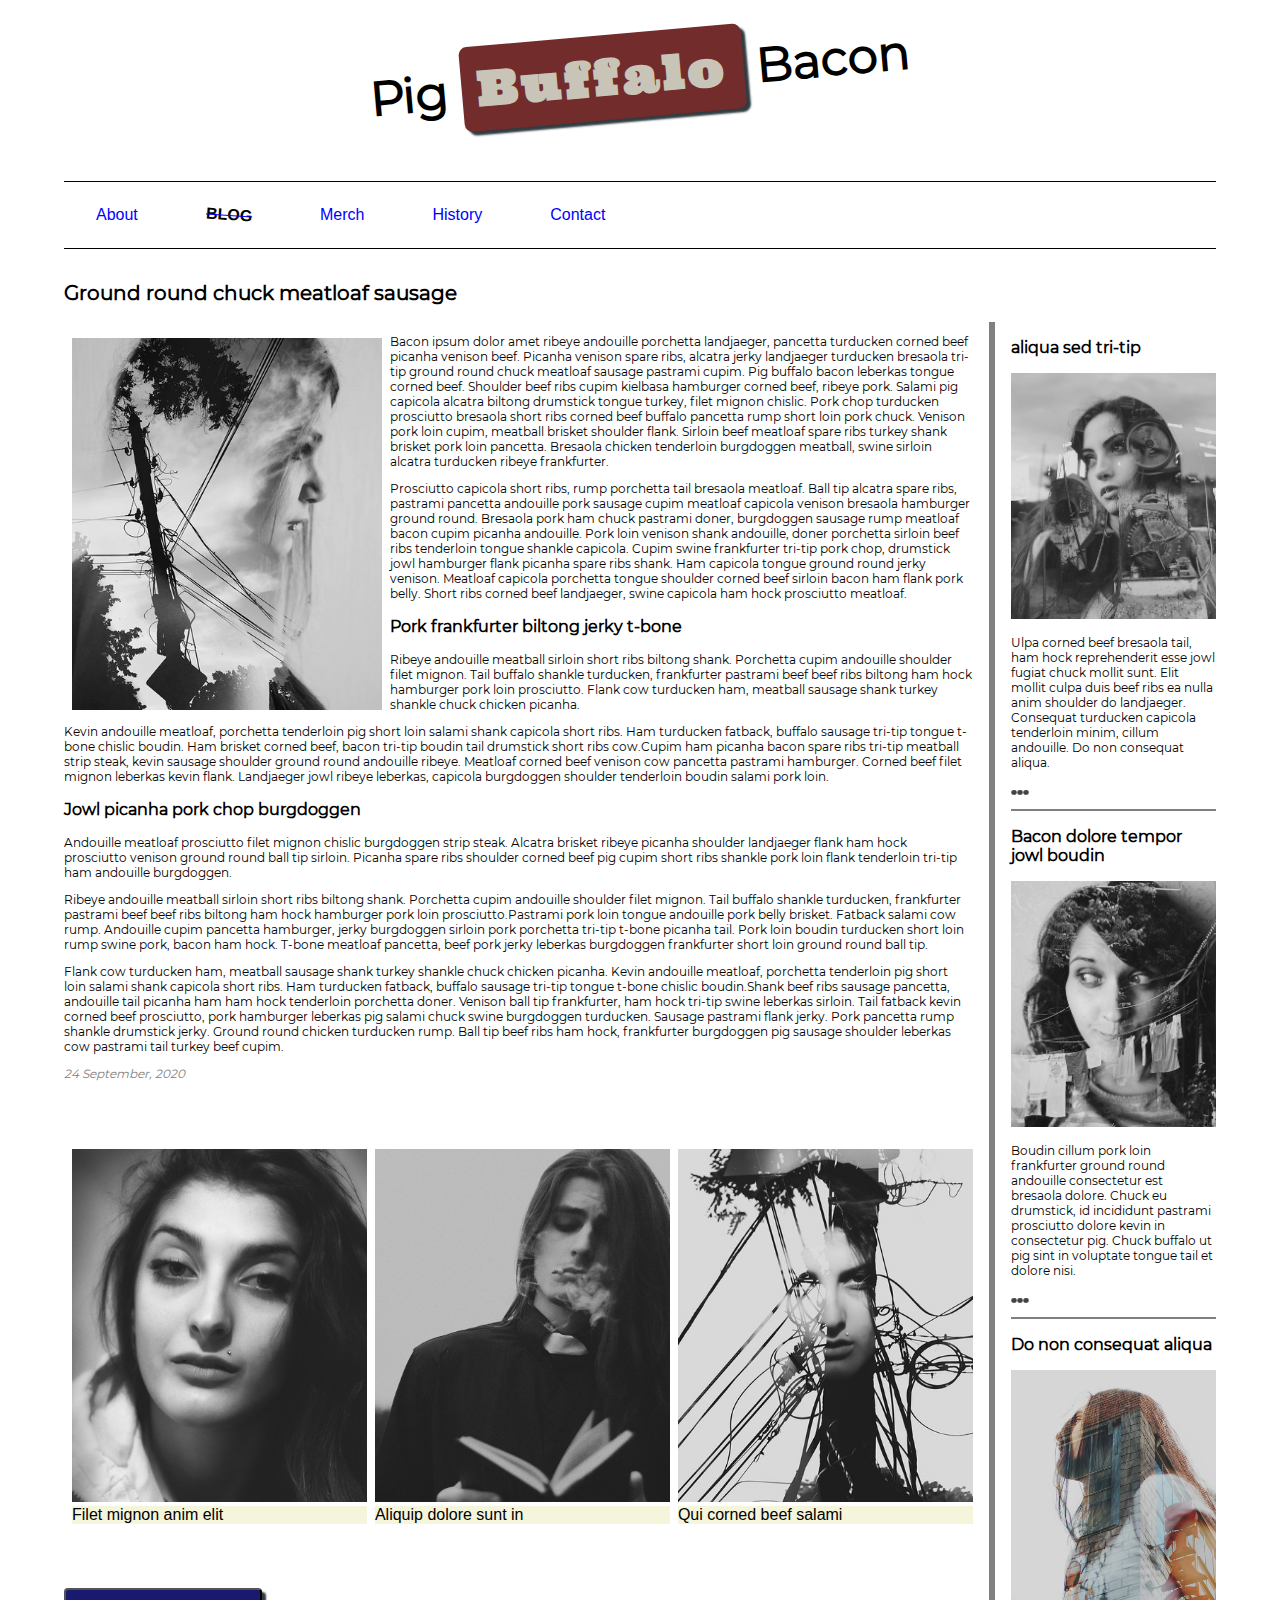
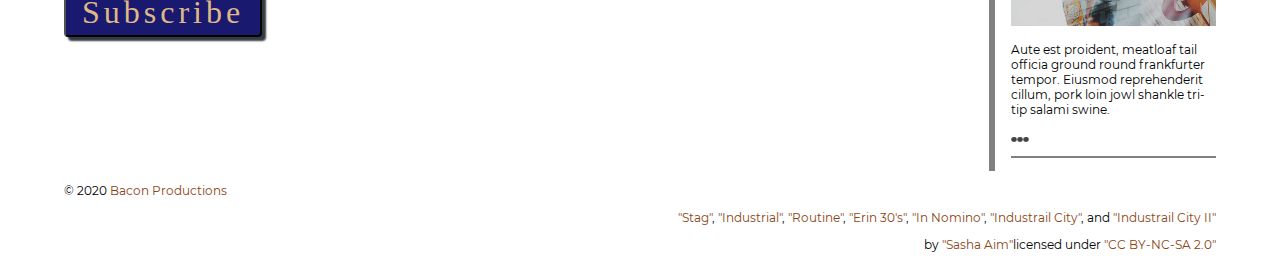
==== blog/index.html @ e3b196c2 "final commit, final project:)" ====
<!DOCTYPE html>
<html lang="en">
    <head>
        <meta charset="utf-8">
        <meta name="viewport" content="width=device-width, initial-scale=1.0">
        <meta name="author" content="Jillian Lane">
        
       
        <!-- Use a meta tag to designate yourself as the author of the page DONE -->
       
    
        <!-- Give your page a title.DONE -->
        
        <title>Yummy Bacon Time</title>
        
        <!-- Add the link element to tell the browser what file to use for style information. DONE-->
         <link rel="stylesheet" type="text/css" href="css/style.css">
    

    </head>
    <body>
        <header>
           
            
            <h1>Pig <span class="highlight">Buffalo</span> Bacon</h1> 
             
            
            <!-- Add a level 1 heading to display three words. Use a span element to highlight the second word. Apply a class attribute with a value of "highlight" to the opening span tag.DONE ABOVE-->
            
        </header>   
        
        
        <!-- Add a navigation menu with five (5) links using the labels About, Blog, Merch, History, and Contact. Use the "#" symbol for your href values.DONE -->
        
        <nav>
            <a href="#">About</a>
            <a href="#"><strike><div><font color="black"><strong>BLOG</strong></font></div></strike></a>
            <a href="#">Merch</a>
            <a href="#">History</a>
            <a href="#">Contact</a>
        
        </nav>
        
    
     
        
        <main>
            
            
            <!-- DONE Add a level 2 heading -->
            
            <h2>Ground round chuck meatloaf sausage</h2>
            
            
            <!-- DONE Add a class attribute with a value of "main-section" to the opening section tag below. -->
            
            
            <section class="main-section">
               
                <article>
                    
                    
                    <!-- Create a figure that contains one (1) image; then, add a class attribute with a value of "article-image" to the opening figure tag. DONE -->
                    
                    <figure class="article-image">
                        <img src="images/industrial-city.jpg" alt="Industrial City Image">
                    </figure>
                    
                    
                    <!-- After the closing figure tag, add two (2) paragraphs of text; then, add a level 3 heading. DONE-->
                    
                    <p>Bacon ipsum dolor amet ribeye andouille porchetta landjaeger, pancetta turducken corned beef picanha venison beef. Picanha venison spare ribs, alcatra jerky landjaeger turducken bresaola tri-tip ground round chuck meatloaf sausage pastrami cupim. Pig buffalo bacon leberkas tongue corned beef. Shoulder beef ribs cupim kielbasa hamburger corned beef, ribeye pork. Salami pig capicola alcatra biltong drumstick tongue turkey, filet mignon chislic. Pork chop turducken prosciutto bresaola short ribs corned beef buffalo pancetta rump short loin pork chuck. Venison pork loin cupim, meatball brisket shoulder flank. Sirloin beef meatloaf spare ribs turkey shank brisket pork loin pancetta. Bresaola chicken tenderloin burgdoggen meatball, swine sirloin alcatra turducken ribeye frankfurter. </p>
                    
                    <p>Prosciutto capicola short ribs, rump porchetta tail bresaola meatloaf. Ball tip alcatra spare ribs, pastrami pancetta andouille pork sausage cupim meatloaf capicola venison bresaola hamburger ground round. Bresaola pork ham chuck pastrami doner, burgdoggen sausage rump meatloaf bacon cupim picanha andouille. Pork loin venison shank andouille, doner porchetta sirloin beef ribs tenderloin tongue shankle capicola. Cupim swine frankfurter tri-tip pork chop, drumstick jowl hamburger flank picanha spare ribs shank. Ham capicola tongue ground round jerky venison. Meatloaf capicola porchetta tongue shoulder corned beef sirloin bacon ham flank pork belly. Short ribs corned beef landjaeger, swine capicola ham hock prosciutto meatloaf.</p>
                    
                    <h3>Pork frankfurter biltong jerky t-bone</h3>
                                        
                    
                    <!-- After the closing heading tag, add two (2) additional paragrahs of text and another level 3 heading DONE. -->
                    
                    <p>Ribeye andouille meatball sirloin short ribs biltong shank. Porchetta cupim andouille shoulder filet mignon. Tail buffalo shankle turducken, frankfurter pastrami beef beef ribs biltong ham hock hamburger pork loin prosciutto. Flank cow turducken ham, meatball sausage shank turkey shankle chuck chicken picanha. </p>
                    
                    <p>Kevin andouille meatloaf, porchetta tenderloin pig short loin salami shank capicola short ribs. Ham turducken fatback, buffalo sausage tri-tip tongue t-bone chislic boudin. Ham brisket corned beef, bacon tri-tip boudin tail drumstick short ribs cow.Cupim ham picanha bacon spare ribs tri-tip meatball strip steak, kevin sausage shoulder ground round andouille ribeye. Meatloaf corned beef venison cow pancetta pastrami hamburger. Corned beef filet mignon leberkas kevin flank. Landjaeger jowl ribeye leberkas, capicola burgdoggen shoulder tenderloin boudin salami pork loin.</p>
                    
                    <h3>Jowl picanha pork chop burgdoggen</h3>
                    
                    <!-- After the closing heading tag, add three (3) paragraphs of text.DONE -->
                    <p>Andouille meatloaf prosciutto filet mignon chislic burgdoggen strip steak. Alcatra brisket ribeye picanha shoulder landjaeger flank ham hock prosciutto venison ground round ball tip sirloin. Picanha spare ribs shoulder corned beef pig cupim short ribs shankle pork loin flank tenderloin tri-tip ham andouille burgdoggen.</p>
                    
                    <p>Ribeye andouille meatball sirloin short ribs biltong shank. Porchetta cupim andouille shoulder filet mignon. Tail buffalo shankle turducken, frankfurter pastrami beef beef ribs biltong ham hock hamburger pork loin prosciutto.Pastrami pork loin tongue andouille pork belly brisket. Fatback salami cow rump. Andouille cupim pancetta hamburger, jerky burgdoggen sirloin pork porchetta tri-tip t-bone picanha tail. Pork loin boudin turducken short loin rump swine pork, bacon ham hock. T-bone meatloaf pancetta, beef pork jerky leberkas burgdoggen frankfurter short loin ground round ball tip. </p>
                    
                    <p>Flank cow turducken ham, meatball sausage shank turkey shankle chuck chicken picanha. Kevin andouille meatloaf, porchetta tenderloin pig short loin salami shank capicola short ribs. Ham turducken fatback, buffalo sausage tri-tip tongue t-bone chislic boudin.Shank beef ribs sausage pancetta, andouille tail picanha ham ham hock tenderloin porchetta doner. Venison ball tip frankfurter, ham hock tri-tip swine leberkas sirloin. Tail fatback kevin corned beef prosciutto, pork hamburger leberkas pig salami chuck swine burgdoggen turducken. Sausage pastrami flank jerky. Pork pancetta rump shankle drumstick jerky. Ground round chicken turducken rump. Ball tip beef ribs ham hock, frankfurter burgdoggen pig sausage shoulder leberkas cow pastrami tail turkey beef cupim.</p>
                    
                    <!-- Use the time element with a datetime attribute to display a date after the last paragrpah is closed.DONE -->
                    
                    <p><time datetime="2020-09-24"></time><i><font color="gray">24 September, 2020</font></i></p>
                    
                    <!-- Add a class attribute with a value of "subsection" to the opening section tag below. DONE-->
                    
                    
            <section class="subsection">
                        
                        
                        <!-- Between the two section tags, create three (3) figures, each with one (1) image and one (1) figcaption.DONW -->
                        
                    <figure>
                        <img src="images/eren-30s.jpg" alt="Black and White Photo of girl">
                        <figcaption>Filet mignon anim elit</figcaption>
                    </figure>
                        
                        
                    <figure>
                        <img src="images/in-nomino.jpg" alt="Black and White book">
                        <figcaption>Aliquip dolore sunt in</figcaption>
                    </figure>
                        
                        
                    <figure>
                        <img src="images/industrial-city-2.jpg" alt="Black and White lines">
                        <figcaption>Qui corned beef salami </figcaption>
                    </figure>
                        
                 
            </section>
                
                     
                    
                    <!-- Create a Subscribe button between the closing section and closing article tags. DONE-->
                    
                    <button>Subscribe</button>

            
                </article>
               
              
                <aside>
                    
                    
                    <!-- Add a level 3 heading, followed by an image and a paragraph.DONE --> 
                    <h3>aliqua sed tri-tip</h3>
                    
                    <img src="images/industrial.jpg" alt="Industrial Pic" > 
                    
                    <p>Ulpa corned beef bresaola tail, ham hock reprehenderit esse jowl fugiat chuck mollit sunt. Elit mollit culpa duis beef ribs ea nulla anim shoulder do landjaeger. Consequat turducken capicola tenderloin minim, cillum andouille. Do non consequat aliqua.</p><p><a href="#" class="expand">&#x26AB;&#x26AB;&#x26AB;</a></p>
                    
                    <hr size=2 noshade>
                    <!-- Add another level 3 heading, followed by an image and a paragraph.DONE -->
                    
                    <h3>Bacon dolore tempor jowl boudin</h3>
                    
                    <img src="images/routine.jpg" alt="Routine Pic">
                    <p>Boudin cillum pork loin frankfurter ground round andouille consectetur est bresaola dolore. Chuck eu drumstick, id incididunt pastrami prosciutto dolore kevin in consectetur pig. Chuck buffalo ut pig sint in voluptate tongue tail et dolore nisi.</p> <p><a href="#" class="expand">&#x26AB;&#x26AB;&#x26AB;</a></p>
                    
                    <hr size=2 noshade>
                    
                    <!-- You guesed it, add an additional level three heading, followed by an image and a paragraph DONE-->
                    
                    <h3>Do non consequat aliqua</h3>
                    
                    <img src="images/stag.jpg" alt="Stag image">
                    
                    <p>Aute est proident, meatloaf tail officia ground round frankfurter tempor. Eiusmod reprehenderit cillum, pork loin jowl shankle tri-tip salami swine.</p><p><a href="#" class="expand">&#x26AB;&#x26AB;&#x26AB;</a></p>
                    
                    <hr size=2 noshade>
                    <!-- Before continuing, add a hyperlink before the closing tags of the aside paragraphs that displays three circles. Use the "#" symbol as the href value, and inlcude a class attribute with the value of "expand". Note: The code to use for a cirle is: DONE

                        &#x26AB;  DONE

                    -->
                    
                </aside>
               
            </section>
        </main>
        <footer>
            
            
            <!-- Add a paragraph with the copyright and a link to an email address. DONE --->
        <form>
            <p>&copy; 2020<a href="123email@gmail.com"> Bacon Productions</a></p>
            
        </form>
            
            <!-- Add a second paragraph with all of the text and links for attributing the images on the page. Make sure to use the "ideal" attribution from Creative Commons. DONE-->
            
            <p>
                <a href="https://search.creativecommons.org/photos/01e5532a-d0ab-4366-82e1-d7026fed78c9">"Stag"</a>,
                <a href="https://www.flickr.com/photos/marenbangbang/7979765604/">"Industrial"</a>,
                <a href="https://search.creativecommons.org/photos/12407f55-0248-4dc0-a676-73fe85dd85e3">"Routine"</a>, 
                <a href="https://search.creativecommons.org/photos/788f8539-8aba-45d4-b002-9ae7d97e0d9e">"Erin 30's"</a>, 
                <a href="https://search.creativecommons.org/photos/3abb49b9-ebf3-4d88-ae53-4d110fda2344">"In Nomino"</a>, <a href="https://search.creativecommons.org/photos/e300031e-b972-4fbb-9feb-5cd1cfa6fc71">"Industrail City"</a>, and
                <a href="https://search.creativecommons.org/photos/16618e0e-f62e-4166-88d9-ed156e1aeb76">"Industrail City II"</a></p>
               <p> by <a href="https://www.flickr.com/photos/38274965@N05">"Sasha Aim"</a>licensed under <a href="https://search.creativecommons.org/photos/16618e0e-f62e-4166-88d9-ed156e1aeb76">"CC BY-NC-SA 2.0"</a></p>
            
            
        </footer>
        
    </body>
</html>
---- blog/css/style.css ----
/* TO GET AN IDEA OF THE CSS YOU WILL LIKELY BE USING, SEE THE LISTS BELOW. */

        /* 
        
        Spacing 

            - padding (shorthand and/or specific properties like padding-bottom, etc.)

            - margin, (shorthand and/or specific properties like margin-top, etc.)

            - letter-spacing, word-spacing, line-height

            - width, max-width, min-width
            - height, max-height, min-height

        Typography 

            - font-family, font-size, font-style, font-weight

            - text-decoration, text-align

            - color

            - text-shadow, text-transform

        Box, Layout and Border 

            - border (shorthand and/or specific properties like border-top, border-bottom-radius, border-width, etc.)

            - box-shadow

            - display, float, align-items, align-content

            - grid-template-columns, grid-column-gap

            - transform

        Other

            - :nth()-child (to target specific child elements)

            - :focus, :hover, :active (to target link states)

            - @font-face or @import (to import typefaces)

        */


/* ------ START WRITING YOUR CODE BELOW ------ */


* {
  box-sizing: border-box;
}

html {
    font-size: 16px;
}


body {
    margin: 1.5rem auto;
    width:90%;
    min-width:56.25rem;
    
}

header h1 {
    text-align: center;
    margin-bottom: 4rem;
    
}


.main-section {
    display: grid;
    grid-template-columns: 4fr 1fr;
    grid-gap: 1rem;
}


article {
    grid-column: 1;
    grid-row: 1;
    
}


.subsection {
    display: flex;
}


aside {
    grid-column: 2;
    grid-row: 1;
    padding-bottom: 5px;
    border-left: 6px solid grey;
    padding-left: 1rem;
    
}
   


footer {
    text-align: right;
    text-decoration-color: cadetblue;
}



form {
    text-align: left;
}




@font-face {
    font-family: robotoslab;
    src: url("../fonts/sans-serif/montserrat-regular.ttf") format("truetype");
    font-weight: normal;
    font-style: normal;
}

@font-face{
    font-family:montserrat;
    src: url("../fonts/sans-serif/montserrat-regular.ttf") format("truetype");
    font-weight: normal;
    font-style: normal;
}

@font-face{
    font-family:ultra;
    src: url("../fonts/serif/ultra-regular.ttf") format("truetype");
    font-weight: normal;
    font-style: normal;
    
}





h1, h2, h3 {
    font-family: robotoslab, "Georgia", serif;
}

h1 {
    font-size: 3rem;
    transform: rotate(-5deg);
}

h2 {
    font-size: 1.25rem;
}

h3 {
    font-size: 1rem;
}

p {
    font-family: montserrat, "Serif", sans-serif;
    font-size: 0.75rem;
}

.highlight {
    font-family: ultra;
    background-color:#732C2C;
    display: inline-block;
    padding: 0.75rem 1rem;
    color: #C8C4B7;
    border-radius: 0.5rem;
    letter-spacing: 0.25rem;
    box-shadow: 0.25rem 0.25rem 0.125rem #313C40;
}


nav {
    border-top: 1px solid black;
    border-bottom: 1px solid black;
    margin-bottom: 2rem;
    
}

div {
    transform: rotate(4deg);
}

nav a {
    display: inline-block;
    padding: 1rem 2rem;
    margin-bottom: 0.5rem;
    margin-top: 0.5rem;
    color:blue;
    font-family: arial; 
    
}



figure{
    padding-left: 0rem;
    margin-right: 0rem;
    margin-left: 0.5rem;
    margin-top: 3.5rem;
    
}

img {
    width: 100%;
    height:auto;

}

.article-image {
    float: left;
    padding-right: 0.5rem;
    margin-bottom: 0.5rem;
    width: 35%;
    margin-top: 1rem;
}

figcaption {
    background-color:beige;
    font-family: sans-serif;

}




a {
    color: saddlebrown;
    text-decoration: none;
    
}


button {
    background-color: midnightblue;
    font-size: 2rem;
    font-family:fantasy;
    display: inline-block;
    padding: 0.25rem 1rem;
    margin-top: 3rem;
    color: burlywood;
    border-radius: 0.25rem;
    letter-spacing: 0.25rem;
    box-shadow: 0.25rem 0.25rem 0.125rem #313C40;
}

.expand {
    font-size: 0.3rem;
}
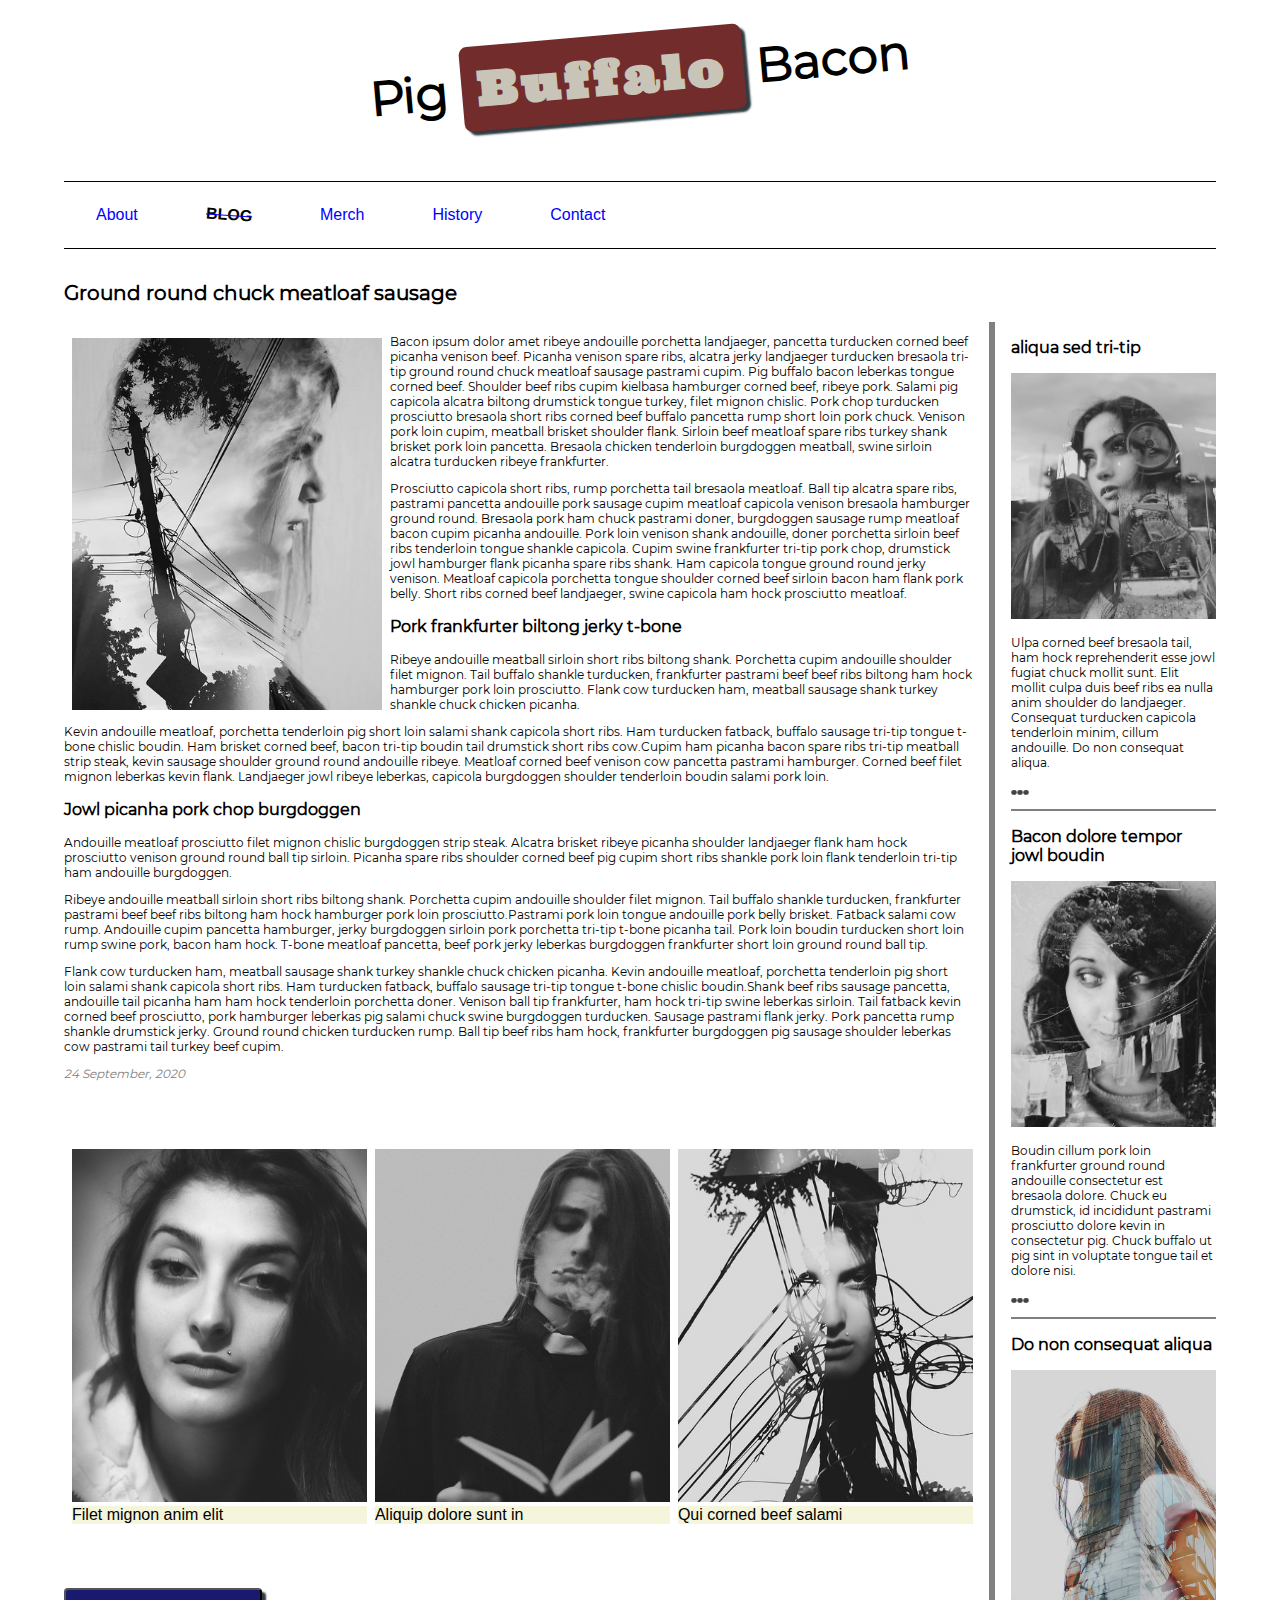
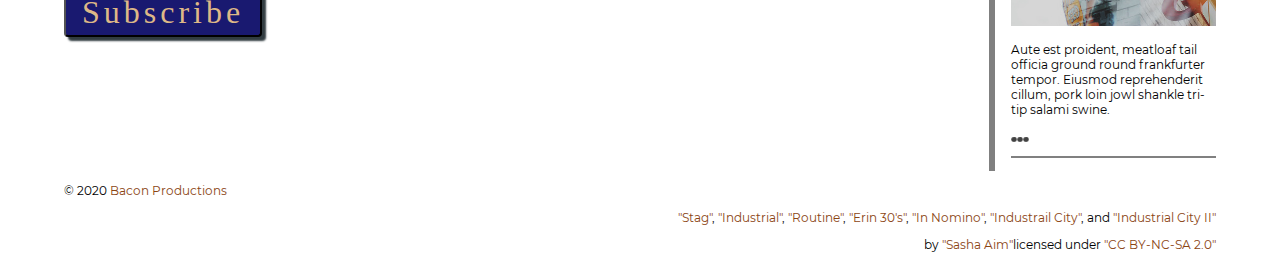
==== commit 3fef9291: "final commit final project pt2" ====
--- a/blog/index.html
+++ b/blog/index.html
@@ -189,7 +189,7 @@
                 <a href="https://search.creativecommons.org/photos/12407f55-0248-4dc0-a676-73fe85dd85e3">"Routine"</a>, 
                 <a href="https://search.creativecommons.org/photos/788f8539-8aba-45d4-b002-9ae7d97e0d9e">"Erin 30's"</a>, 
                 <a href="https://search.creativecommons.org/photos/3abb49b9-ebf3-4d88-ae53-4d110fda2344">"In Nomino"</a>, <a href="https://search.creativecommons.org/photos/e300031e-b972-4fbb-9feb-5cd1cfa6fc71">"Industrail City"</a>, and
-                <a href="https://search.creativecommons.org/photos/16618e0e-f62e-4166-88d9-ed156e1aeb76">"Industrail City II"</a></p>
+                <a href="https://search.creativecommons.org/photos/16618e0e-f62e-4166-88d9-ed156e1aeb76">"Industrial City II"</a></p>
                <p> by <a href="https://www.flickr.com/photos/38274965@N05">"Sasha Aim"</a>licensed under <a href="https://search.creativecommons.org/photos/16618e0e-f62e-4166-88d9-ed156e1aeb76">"CC BY-NC-SA 2.0"</a></p>
             
             
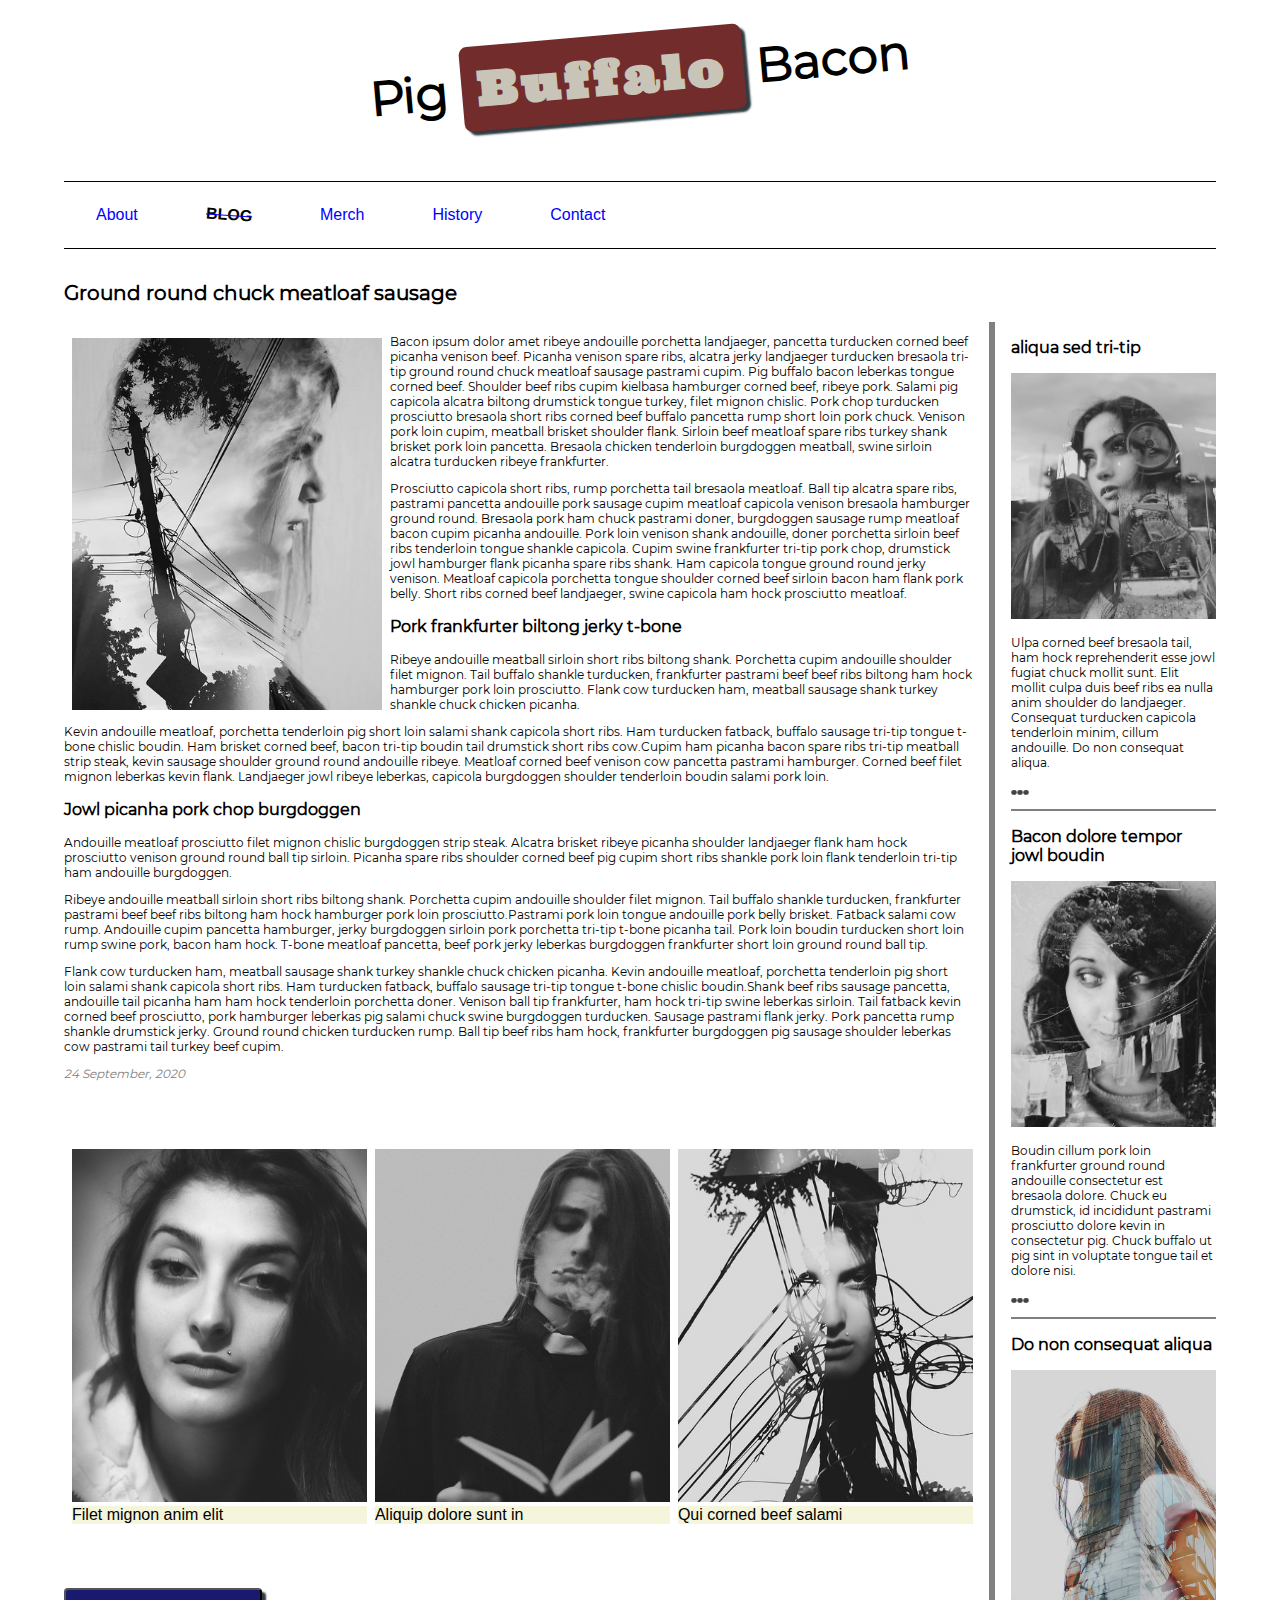
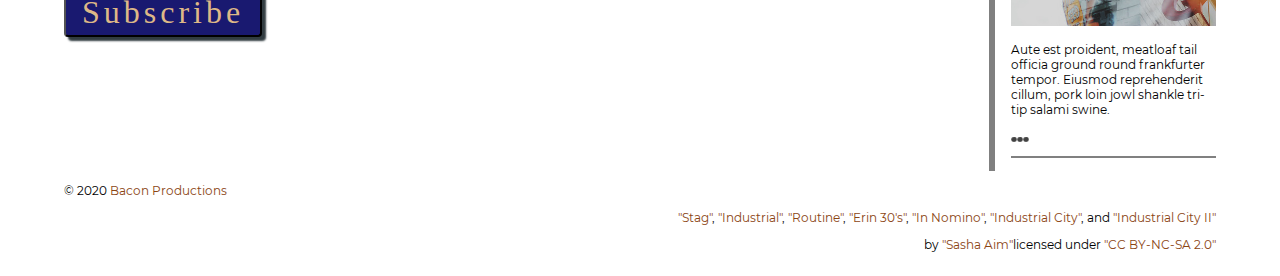
==== commit fcef9eac: "pt3" ====
--- a/blog/index.html
+++ b/blog/index.html
@@ -188,7 +188,7 @@
                 <a href="https://www.flickr.com/photos/marenbangbang/7979765604/">"Industrial"</a>,
                 <a href="https://search.creativecommons.org/photos/12407f55-0248-4dc0-a676-73fe85dd85e3">"Routine"</a>, 
                 <a href="https://search.creativecommons.org/photos/788f8539-8aba-45d4-b002-9ae7d97e0d9e">"Erin 30's"</a>, 
-                <a href="https://search.creativecommons.org/photos/3abb49b9-ebf3-4d88-ae53-4d110fda2344">"In Nomino"</a>, <a href="https://search.creativecommons.org/photos/e300031e-b972-4fbb-9feb-5cd1cfa6fc71">"Industrail City"</a>, and
+                <a href="https://search.creativecommons.org/photos/3abb49b9-ebf3-4d88-ae53-4d110fda2344">"In Nomino"</a>, <a href="https://search.creativecommons.org/photos/e300031e-b972-4fbb-9feb-5cd1cfa6fc71">"Industrial City"</a>, and
                 <a href="https://search.creativecommons.org/photos/16618e0e-f62e-4166-88d9-ed156e1aeb76">"Industrial City II"</a></p>
                <p> by <a href="https://www.flickr.com/photos/38274965@N05">"Sasha Aim"</a>licensed under <a href="https://search.creativecommons.org/photos/16618e0e-f62e-4166-88d9-ed156e1aeb76">"CC BY-NC-SA 2.0"</a></p>
             
